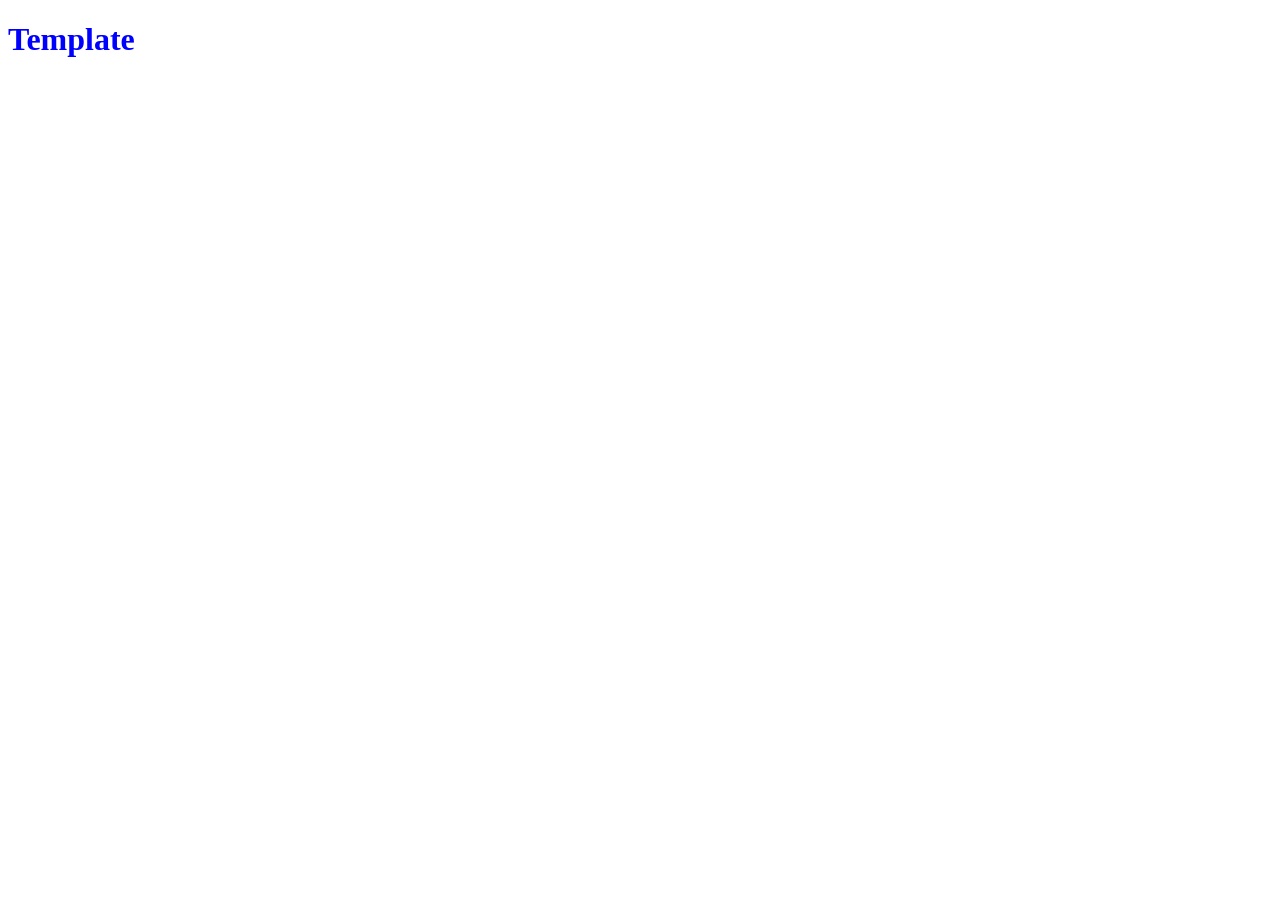
==== index.html @ c25e0af1 "Initial commit" ====
<!DOCTYPE html>
<html lang="pt-BR">

<head>
  <meta charset="UTF-8" />
  <meta name="viewport" content="width=device-width, initial-scale=1.0" />
  <meta http-equiv="X-UA-Compatible" content="ie=edge" />
  <title>Template</title>
  <link rel="stylesheet" href="style.css">
</head>

<body>
  <h1 class="azul">Template</h1>
</body>

</html>
---- style.css ----
.azul {
  color: blue;
}
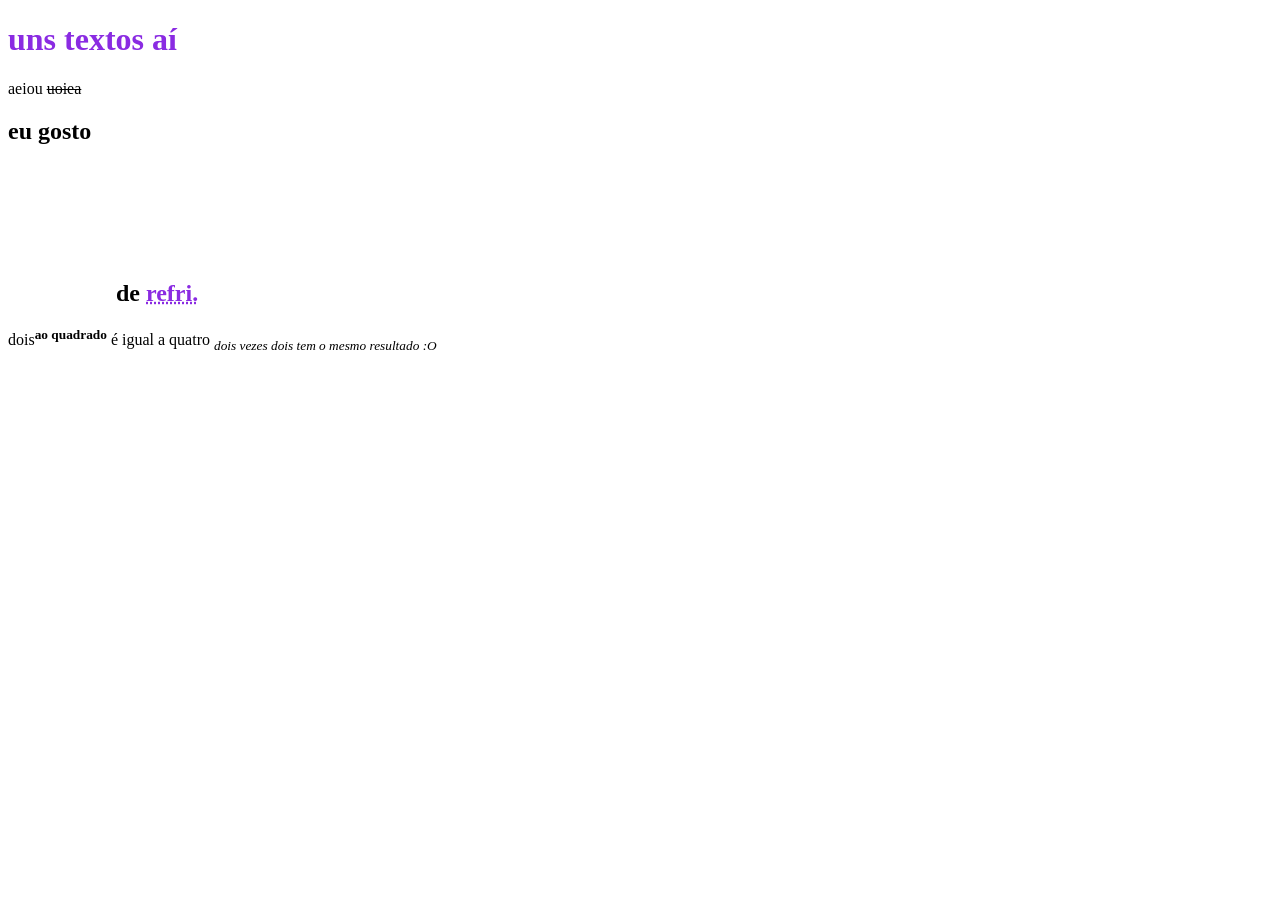
==== commit fa176dd9: "fiz o trabalho 1" ====
--- a/index.html
+++ b/index.html
@@ -5,12 +5,15 @@
   <meta charset="UTF-8" />
   <meta name="viewport" content="width=device-width, initial-scale=1.0" />
   <meta http-equiv="X-UA-Compatible" content="ie=edge" />
-  <title>Template</title>
+  <title>bom dia colega</title>
   <link rel="stylesheet" href="style.css">
 </head>
 
 <body>
-  <h1 class="azul">Template</h1>
+  <h1 class="azul">uns textos aí</h1>
+  <p>aeiou <s>uoiea</s></p>
+  <h2>eu gosto <br><br><br><br><br><br> &nbsp; &nbsp; &nbsp; &nbsp; &nbsp; &nbsp; &nbsp; &nbsp; &nbsp; de <span class="azul"><abbr title="Refrigerante">refri.</abbr></span></h2>
+  <p>dois<sup><b>ao quadrado</b></sup> é igual a quatro <sub><i>dois vezes dois tem o mesmo resultado :O</i></sub></p>
 </body>
 
 </html>
--- a/style.css
+++ b/style.css
@@ -1,3 +1,3 @@
 .azul {
-  color: blue;
+  color:blueviolet;
 }
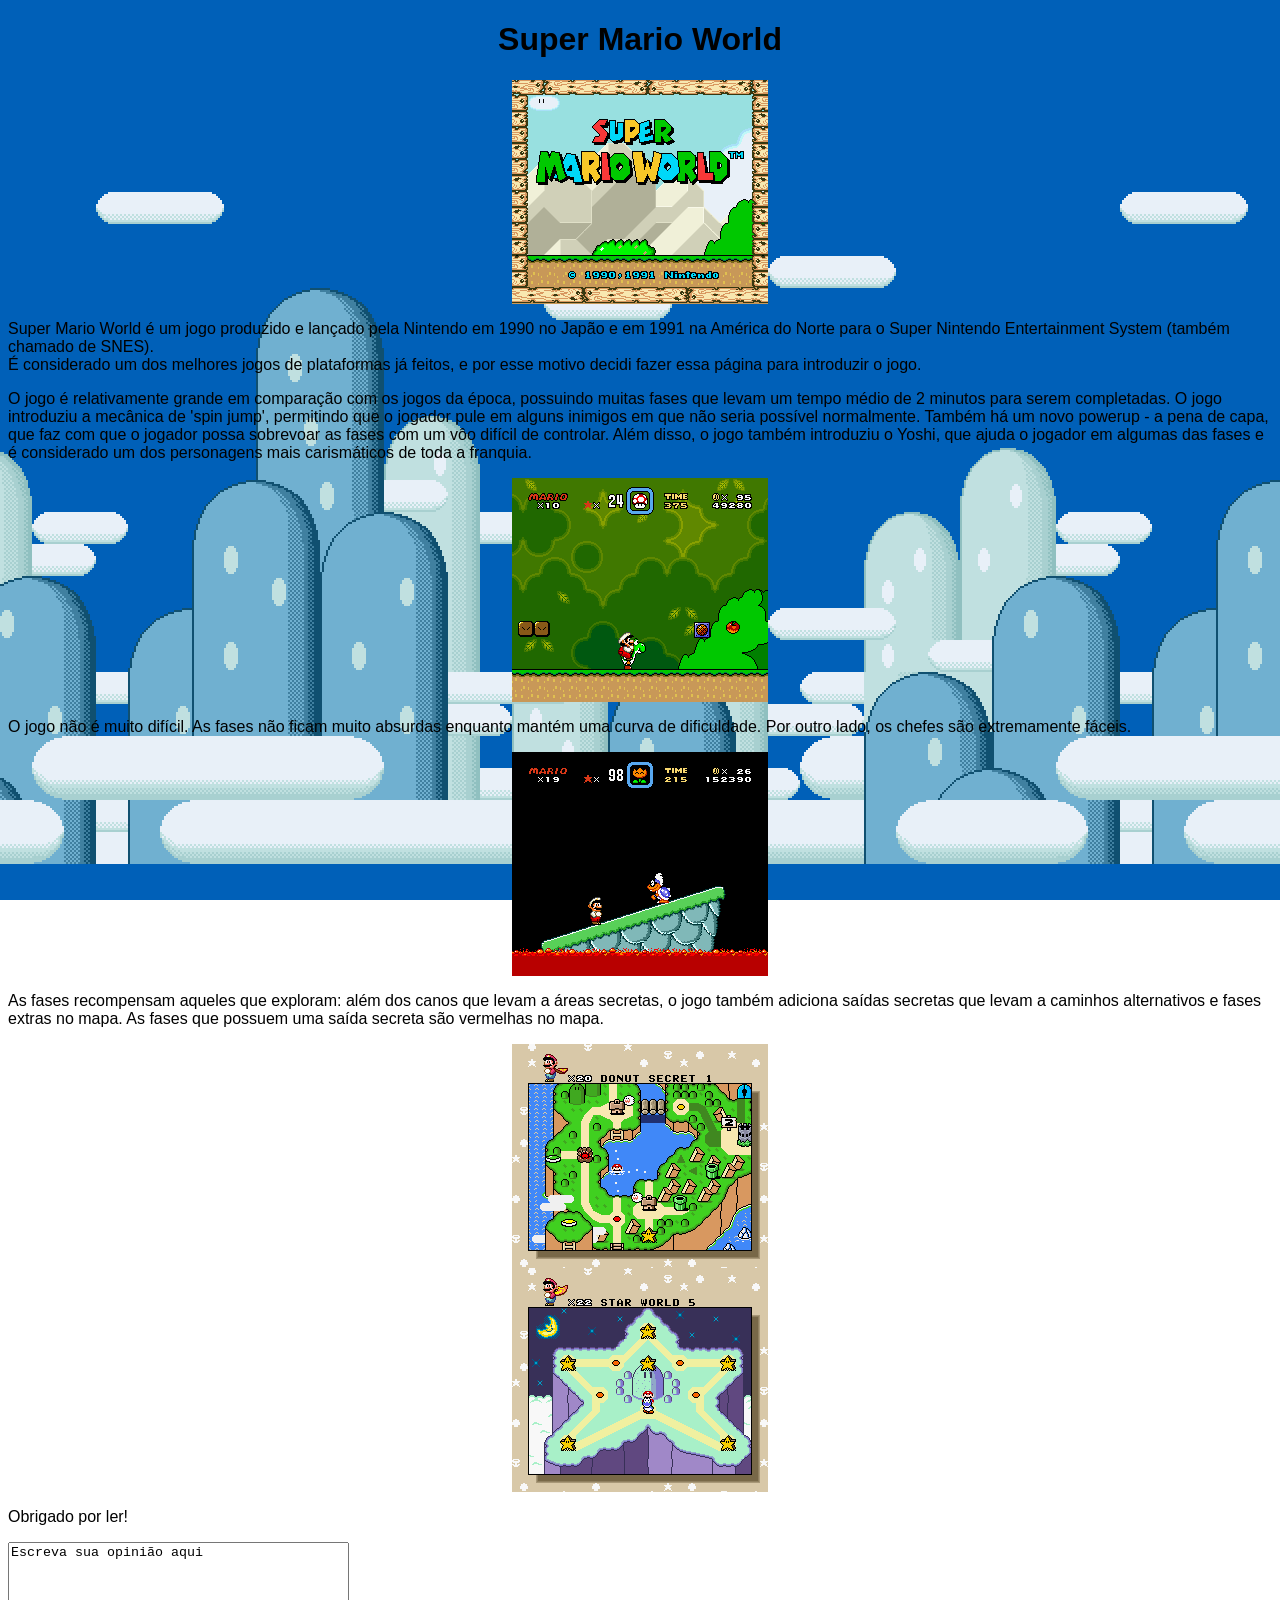
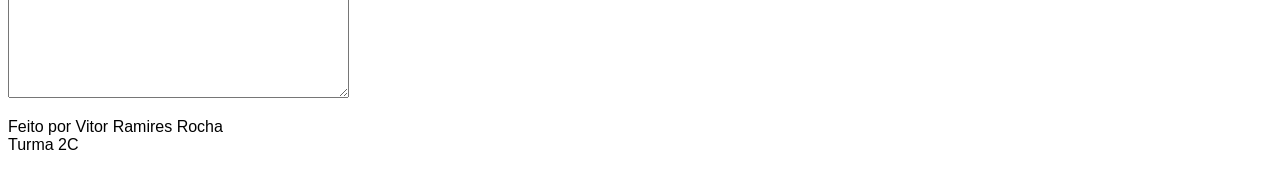
==== commit b7c3c12e: "pet project terminado (eu acho)" ====
--- a/index.html
+++ b/index.html
@@ -1,19 +1,24 @@
 <!DOCTYPE html>
 <html lang="pt-BR">
-
 <head>
-  <meta charset="UTF-8" />
-  <meta name="viewport" content="width=device-width, initial-scale=1.0" />
-  <meta http-equiv="X-UA-Compatible" content="ie=edge" />
-  <title>bom dia colega</title>
+  <meta charset="UTF-8">
+  <meta name="viewport" content="width=device-width, initial-scale=1.0">
   <link rel="stylesheet" href="style.css">
+  <title>Apresentando Super Mario World</title>
 </head>
-
 <body>
-  <h1 class="azul">uns textos aí</h1>
-  <p>aeiou <s>uoiea</s></p>
-  <h2>eu gosto <br><br><br><br><br><br> &nbsp; &nbsp; &nbsp; &nbsp; &nbsp; &nbsp; &nbsp; &nbsp; &nbsp; de <span class="azul"><abbr title="Refrigerante">refri.</abbr></span></h2>
-  <p>dois<sup><b>ao quadrado</b></sup> é igual a quatro <sub><i>dois vezes dois tem o mesmo resultado :O</i></sub></p>
+  <h1 id="top">Super Mario World</h1>
+  <img src="imagem1.png" alt="Tela de Título" title="Tela de Título">
+  <p>Super Mario World é um jogo produzido e lançado pela Nintendo em 1990 no Japão e em 1991 na América do Norte para o Super Nintendo Entertainment System (também chamado de SNES).<br>É considerado um dos melhores jogos de plataformas já feitos, e por esse motivo decidi fazer essa página para introduzir o jogo.</p>
+  <p>O jogo é relativamente grande em comparação com os jogos da época, possuindo muitas fases que levam um tempo médio de 2 minutos para serem completadas. O jogo introduziu a mecânica de 'spin jump', permitindo que o jogador pule em alguns inimigos em que não seria possível normalmente. Também há um novo powerup - a pena de capa, que faz com que o jogador possa sobrevoar as fases com um vôo difícil de controlar. Além disso, o jogo também introduziu o Yoshi, que ajuda o jogador em algumas das fases e é considerado um dos personagens mais carismáticos de toda a franquia.</p>
+  <img src="imagem2.png" alt="Yoshi" title="Yoshi">
+  <p>O jogo não é muito difícil. As fases não ficam muito absurdas enquanto mantém uma curva de dificuldade. Por outro lado, os chefes são extremamente fáceis.</p>
+  <img src="imagem3.png" alt="Chefe" title="Chefe">
+  <p>As fases recompensam aqueles que exploram: além dos canos que levam a áreas secretas, o jogo também adiciona saídas secretas que levam a caminhos alternativos e fases extras no mapa. As fases que possuem uma saída secreta são vermelhas no mapa.</p>
+  <img src="imagem4.png" alt="Saídas secretas no mapa" title="Saídas secretas no mapa">
+  <img src="imagem5.png" alt="Mundo secreto" title="Mundo secreto">
+  <p>Obrigado por ler!</p>
+  <textarea name="opiniao" id="opiniao" cols="40" rows="10">Escreva sua opinião aqui</textarea>
+  <p>Feito por Vitor Ramires Rocha<br>Turma 2C</p>
 </body>
-
 </html>
--- a/style.css
+++ b/style.css
@@ -1,3 +1,19 @@
 .azul {
   color:blueviolet;
 }
+
+body {
+  background-image: url("background.gif");
+  background-attachment: fixed;
+  font-family: 'Gill Sans', 'Gill Sans MT', Calibri, 'Trebuchet MS', sans-serif;
+}
+
+h1 {
+  text-align: center;
+}
+
+img {
+  margin-left: auto;
+  margin-right: auto;
+  display: block;
+}
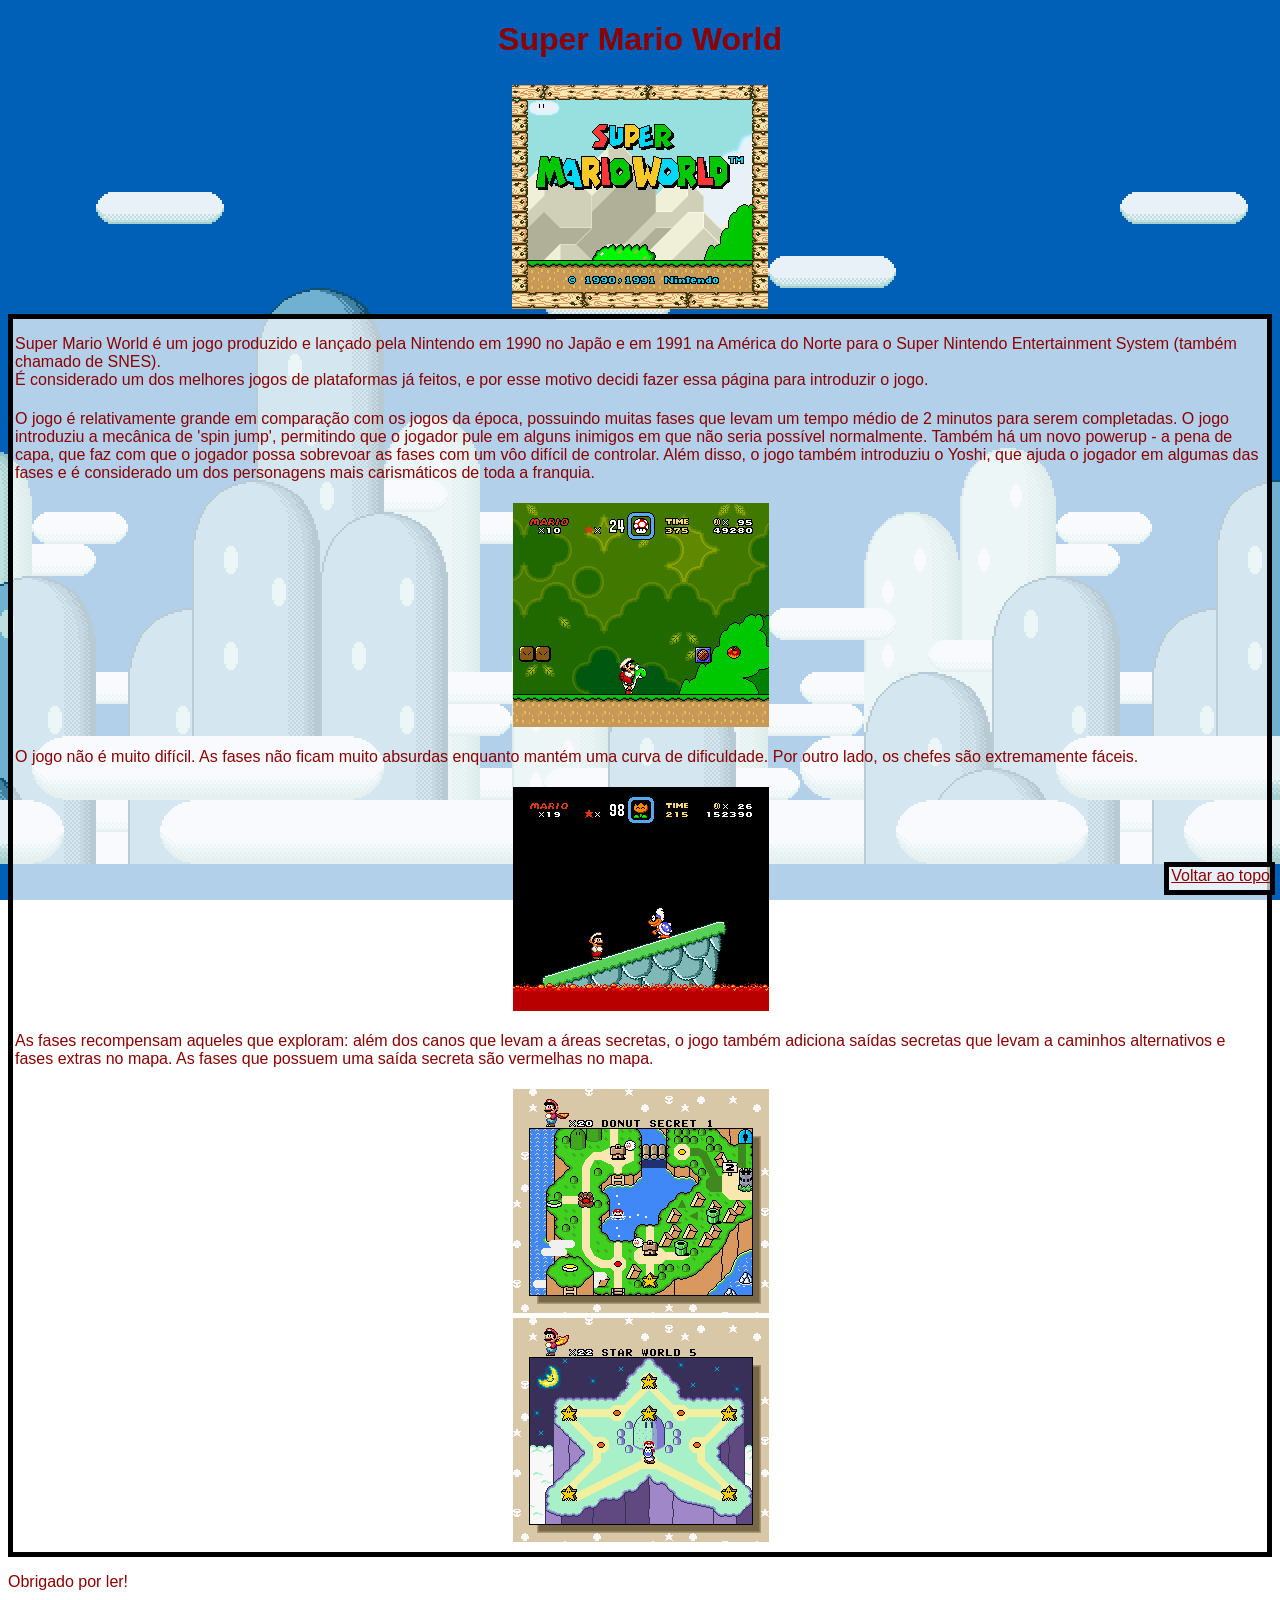
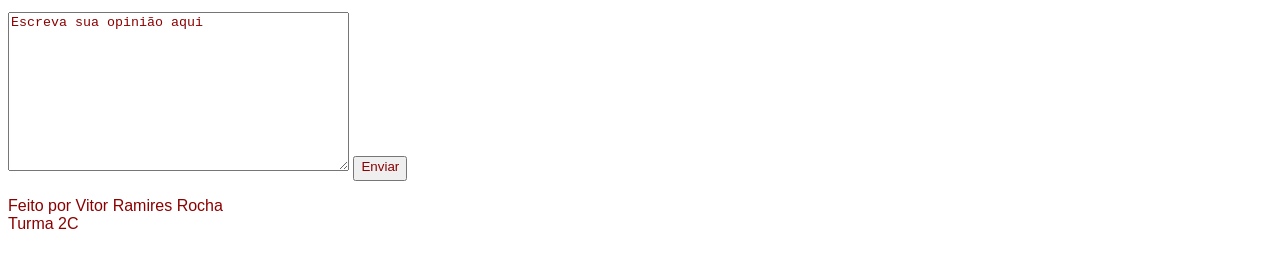
==== commit 7630788b: "embelezando o trabalho antigo" ====
--- a/index.html
+++ b/index.html
@@ -7,18 +7,24 @@
   <title>Apresentando Super Mario World</title>
 </head>
 <body>
-  <h1 id="top">Super Mario World</h1>
+  <h1 class="top">Super Mario World</h1>
   <img src="imagem1.png" alt="Tela de Título" title="Tela de Título">
-  <p>Super Mario World é um jogo produzido e lançado pela Nintendo em 1990 no Japão e em 1991 na América do Norte para o Super Nintendo Entertainment System (também chamado de SNES).<br>É considerado um dos melhores jogos de plataformas já feitos, e por esse motivo decidi fazer essa página para introduzir o jogo.</p>
-  <p>O jogo é relativamente grande em comparação com os jogos da época, possuindo muitas fases que levam um tempo médio de 2 minutos para serem completadas. O jogo introduziu a mecânica de 'spin jump', permitindo que o jogador pule em alguns inimigos em que não seria possível normalmente. Também há um novo powerup - a pena de capa, que faz com que o jogador possa sobrevoar as fases com um vôo difícil de controlar. Além disso, o jogo também introduziu o Yoshi, que ajuda o jogador em algumas das fases e é considerado um dos personagens mais carismáticos de toda a franquia.</p>
-  <img src="imagem2.png" alt="Yoshi" title="Yoshi">
-  <p>O jogo não é muito difícil. As fases não ficam muito absurdas enquanto mantém uma curva de dificuldade. Por outro lado, os chefes são extremamente fáceis.</p>
-  <img src="imagem3.png" alt="Chefe" title="Chefe">
-  <p>As fases recompensam aqueles que exploram: além dos canos que levam a áreas secretas, o jogo também adiciona saídas secretas que levam a caminhos alternativos e fases extras no mapa. As fases que possuem uma saída secreta são vermelhas no mapa.</p>
-  <img src="imagem4.png" alt="Saídas secretas no mapa" title="Saídas secretas no mapa">
-  <img src="imagem5.png" alt="Mundo secreto" title="Mundo secreto">
+  <div class="voltopo">
+    <a href="#top">Voltar ao topo</a>
+  </div>
+  <section>
+    <p>Super Mario World é um jogo produzido e lançado pela Nintendo em 1990 no Japão e em 1991 na América do Norte para o Super Nintendo Entertainment System (também chamado de SNES).<br>É considerado um dos melhores jogos de plataformas já feitos, e por esse motivo decidi fazer essa página para introduzir o jogo.</p>
+    <p>O jogo é relativamente grande em comparação com os jogos da época, possuindo muitas fases que levam um tempo médio de 2 minutos para serem completadas. O jogo introduziu a mecânica de 'spin jump', permitindo que o jogador pule em alguns inimigos em que não seria possível normalmente. Também há um novo powerup - a pena de capa, que faz com que o jogador possa sobrevoar as fases com um vôo difícil de controlar. Além disso, o jogo também introduziu o Yoshi, que ajuda o jogador em algumas das fases e é considerado um dos personagens mais carismáticos de toda a franquia.</p>
+    <img src="imagem2.png" alt="Yoshi" title="Yoshi">
+    <p>O jogo não é muito difícil. As fases não ficam muito absurdas enquanto mantém uma curva de dificuldade. Por outro lado, os chefes são extremamente fáceis.</p>
+    <img src="imagem3.png" alt="Chefe" title="Chefe">
+    <p>As fases recompensam aqueles que exploram: além dos canos que levam a áreas secretas, o jogo também adiciona saídas secretas que levam a caminhos alternativos e fases extras no mapa. As fases que possuem uma saída secreta são vermelhas no mapa.</p>
+    <img src="imagem4.png" alt="Saídas secretas no mapa" title="Saídas secretas no mapa">
+    <img src="imagem5.png" alt="Mundo secreto" title="Mundo secreto">
+  </section>
   <p>Obrigado por ler!</p>
   <textarea name="opiniao" id="opiniao" cols="40" rows="10">Escreva sua opinião aqui</textarea>
+  <button>Enviar</button>
   <p>Feito por Vitor Ramires Rocha<br>Turma 2C</p>
 </body>
 </html>
--- a/style.css
+++ b/style.css
@@ -1,14 +1,10 @@
-.azul {
-  color:blueviolet;
-}
-
 body {
   background-image: url("background.gif");
   background-attachment: fixed;
   font-family: 'Gill Sans', 'Gill Sans MT', Calibri, 'Trebuchet MS', sans-serif;
 }
 
-h1 {
+h1.top {
   text-align: center;
 }
 
@@ -17,3 +13,27 @@
   margin-right: auto;
   display: block;
 }
+
+section {
+  padding-left: 2px;
+  border-style: solid;
+  border-width: 5px;
+  border-color: black;
+  background-color:rgba(255, 255, 255, 0.7);
+}
+
+div.voltopo {
+  position: fixed;
+  right:5px;
+  bottom:5px;
+  padding-left: 2px;
+  border-style: solid;
+  border-width: 5px;
+  border-color: black;
+  background-color:rgba(255, 255, 255, 0.7);
+}
+
+* {
+  color: darkred;
+  padding-bottom:5px;
+}
